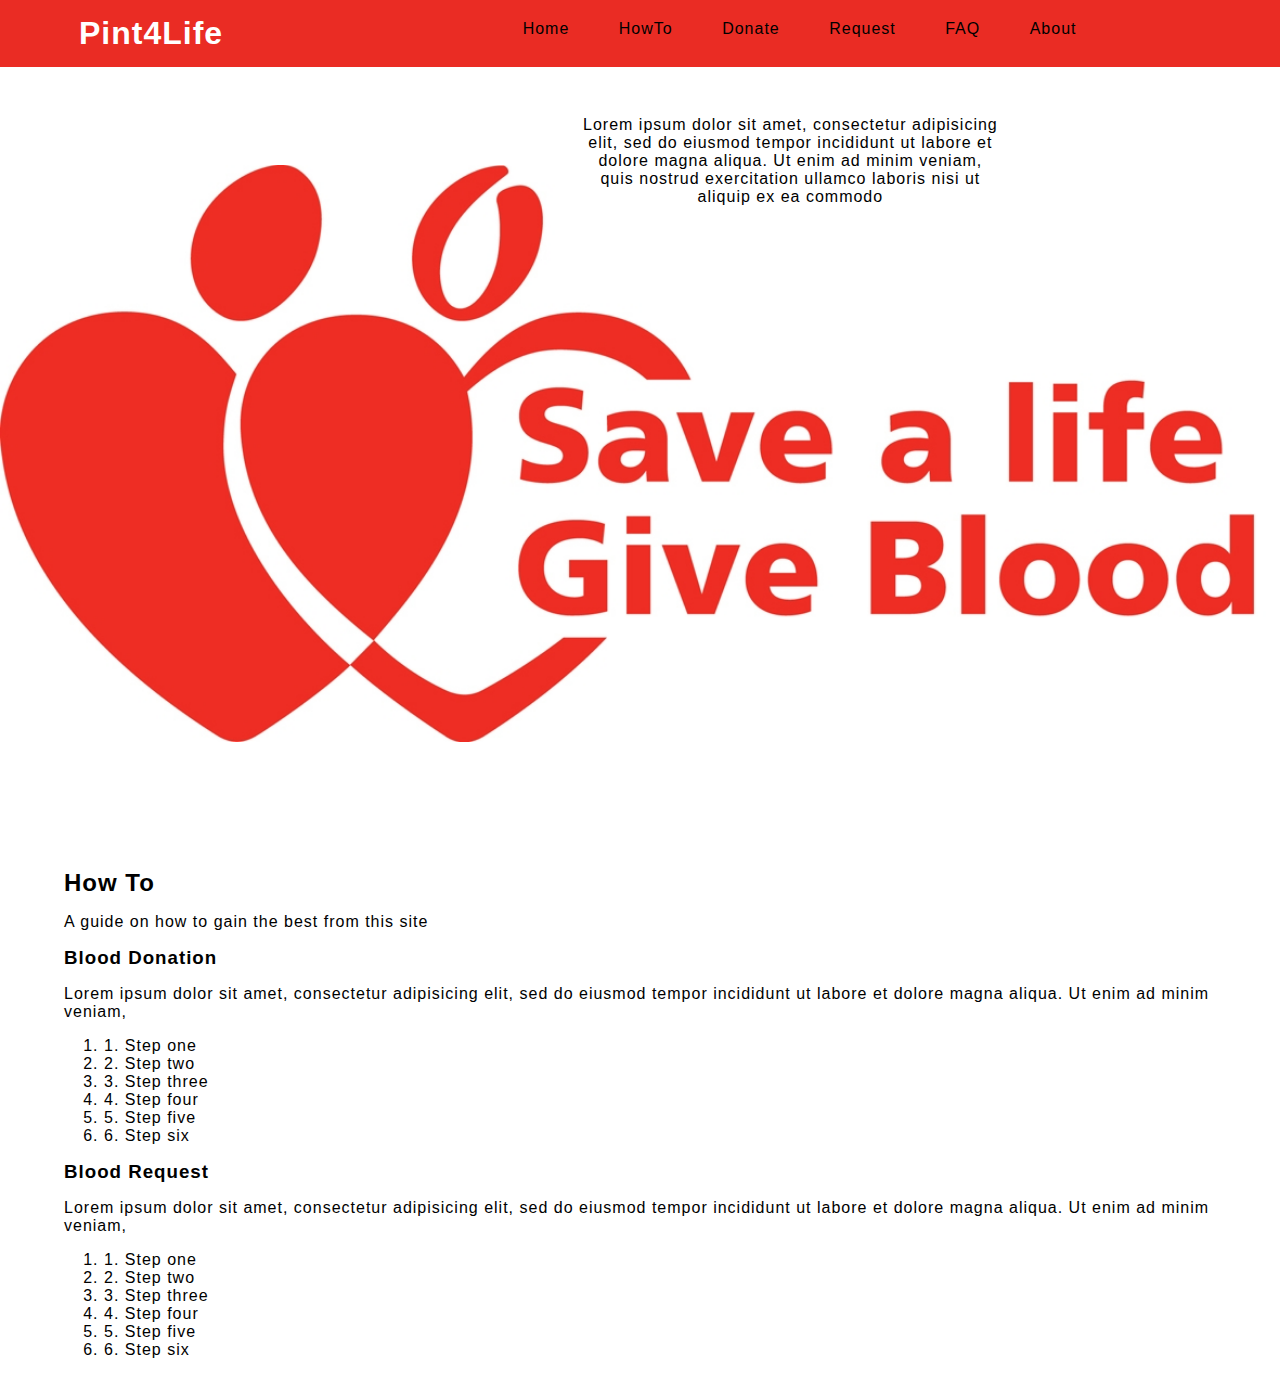
==== index.html @ c96d1660 "first page styling" ====
<!DOCTYPE html>
<html>
<head>
	<meta charset="utf-8">
	<title>Pint4Life</title>
	<link rel="stylesheet" type="text/css" href="css/style.css">
	<style type="text/css">
		
		
	</style>
</head>
<body>
	<header>
		<div class="container">
			<div id="header">
			<div id="heading">
				<h1>Pint4Life</h1>
			</div>
			<div id="topnav">
				<ul>
					<li><a href="#">Home</a></li>
					<li><a href="#">HowTo</a></li>
					<li><a href="#">Donate</a></li>
					<li><a href="#">Request</a></li>
					<li><a href="#">FAQ</a></li>
					<li><a href="#">About</a></li>
				</ul>
			</div>
		</div>
		<div class="float"></div>
	</header>
	<section id="display">
		<div class="container">
		 <div id="display-info">
		 	<p>Lorem ipsum dolor sit amet, consectetur adipisicing elit, sed do eiusmod
		 	tempor incididunt ut labore et dolore magna aliqua. Ut enim ad minim veniam,
		 	quis nostrud exercitation ullamco laboris nisi ut aliquip ex ea commodo </p>
		 </div>
		</div>
	</section>
	<section id="howto">
		<div class="container">
			<div class="howtointro">
				<h2>How To</h2>
				<p>A guide on how to gain the best from this site</p>
			</div>
			<div class="howtoinfo">
				<h3>Blood Donation</h3>
				<p>Lorem ipsum dolor sit amet, consectetur adipisicing elit, sed do eiusmod
				tempor incididunt ut labore et dolore magna aliqua. Ut enim ad minim veniam,</p>
				<ol>
					<li>1. Step one</li>
					<li>2. Step two</li>
					<li>3. Step three</li>
					<li>4. Step four</li>
					<li>5. Step five</li>
					<li>6. Step six</li>
				</ol>
			</div>
			<div class="howtoinfo">
				<h3>Blood Request</h3>
				<p>Lorem ipsum dolor sit amet, consectetur adipisicing elit, sed do eiusmod
				tempor incididunt ut labore et dolore magna aliqua. Ut enim ad minim veniam,</p>
				<ol>
					<li>1. Step one</li>
					<li>2. Step two</li>
					<li>3. Step three</li>
					<li>4. Step four</li>
					<li>5. Step five</li>
					<li>6. Step six</li>
				</ol>

			</div>
		</div>
	</section>

</body>
</html>
---- css/style.css ----
html{
	font-size: 62.5%;
}
h1,h2,h3,h4,h5,h6,ul{
	margin: 0;
}
body{
	font-size:1.6rem;
	letter-spacing: 0.1rem;
	margin: 0;
	font-family: Helvetica;
}
.container{
	width: 90%;
	margin: auto;
}
.float{
	clear: both;
}
header{
    background-color: #EA2C24;
    margin-bottom: 0.2rem;
}
#header{
	width: 100%;
}
#header #heading{
	width: 33.3%;
	float: left;
	box-sizing: border-box;
}
#header #topnav{
	width: 66.7%;
	float: right;
	box-sizing: border-box;
}
#heading h1{
	margin-right: 1rem;
	padding: 1.5rem;
	color: #fff;
}
#topnav{
	padding: 2rem;
}
#topnav ul{
	list-style: none;
	margin-right: 4rem;
}
#topnav ul li{
	display: inline;
	padding: 1.5rem;
}
#topnav ul li a{
	text-decoration: none;
	font-size: 1.6rem;
	color:#000;
	padding-right: 1.4rem;
}
#display{
	background-image: url("../images/bg4.jpg");
	height: 85.5vh;
	background-size: contain;
	background-repeat: no-repeat;
	background-position: center center;
	position: relative;
	margin-bottom: 3rem;
}
#display #display-info{
	text-align: center;
	position: absolute;
	left: 45.5%;
	top: 4%;
	width: 32.5%;

}
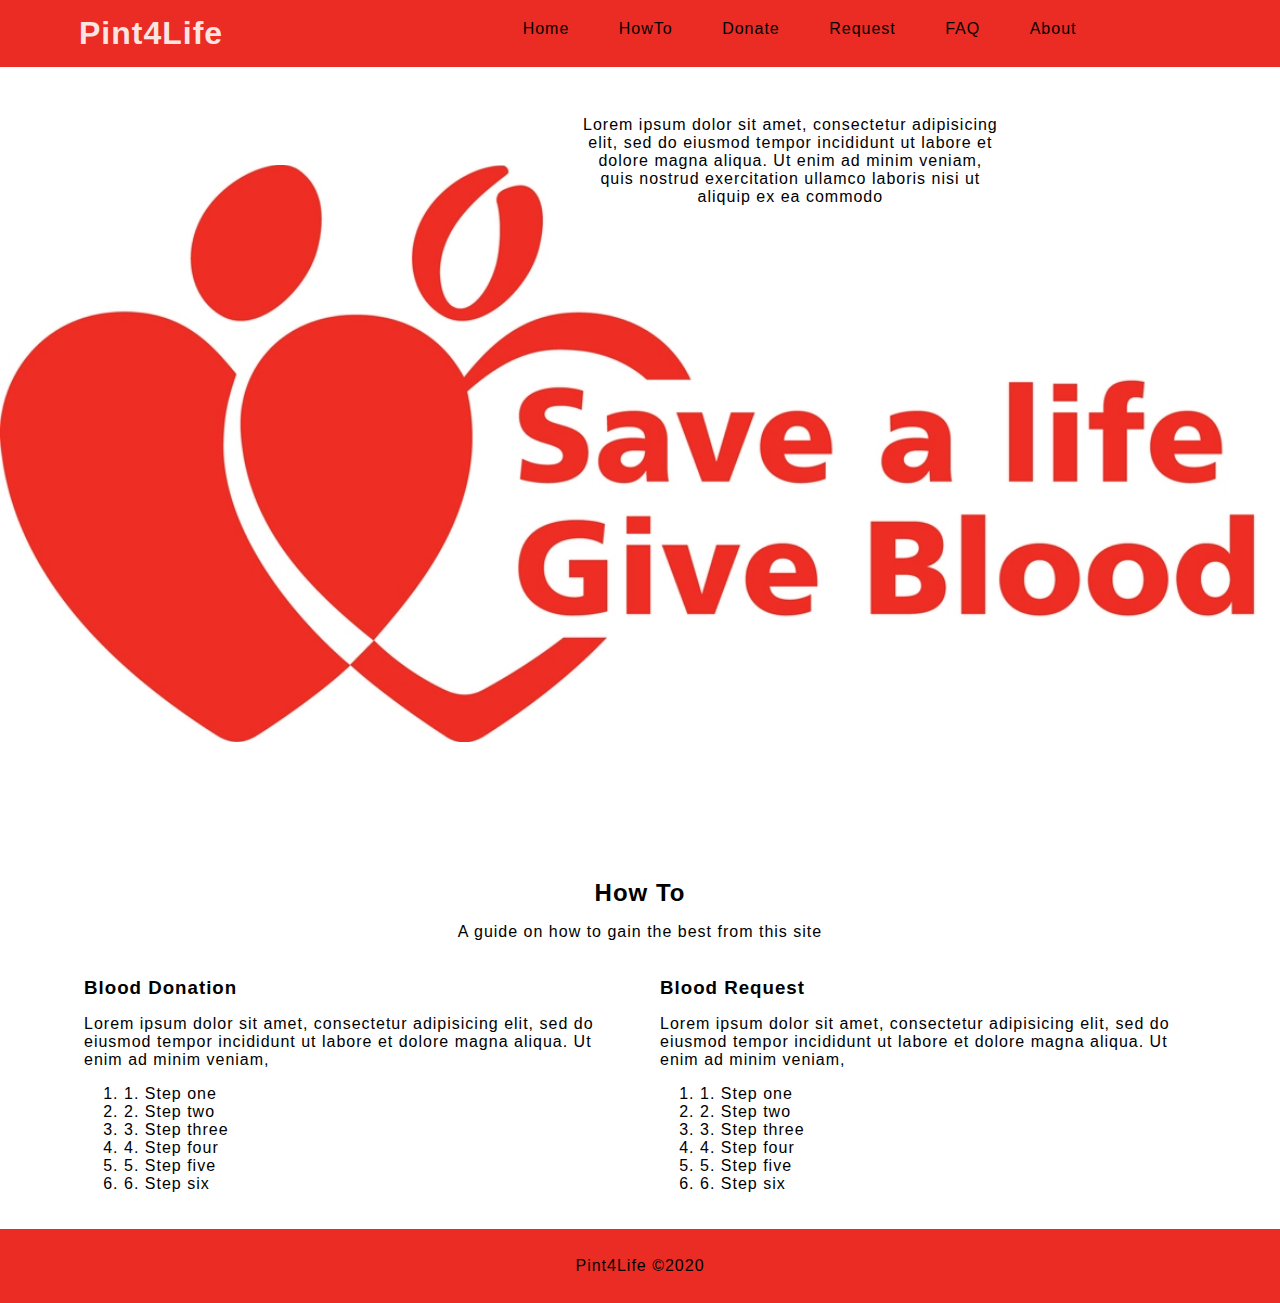
==== commit 6a11635e: "first page styling,howto section" ====
--- a/index.html
+++ b/index.html
@@ -19,7 +19,7 @@
 			<div id="topnav">
 				<ul>
 					<li><a href="#">Home</a></li>
-					<li><a href="#">HowTo</a></li>
+					<li><a href="#howto">HowTo</a></li>
 					<li><a href="#">Donate</a></li>
 					<li><a href="#">Request</a></li>
 					<li><a href="#">FAQ</a></li>
@@ -73,6 +73,10 @@
 			</div>
 		</div>
 	</section>
+	<div class="float"></div>
+	<footer>
+		<p>Pint4Life &copy;2020</p>
+	</footer>
 
 </body>
 </html>--- a/css/style.css
+++ b/css/style.css
@@ -37,7 +37,7 @@
 #heading h1{
 	margin-right: 1rem;
 	padding: 1.5rem;
-	color: #fff;
+	color: #FBE4E2;
 }
 #topnav{
 	padding: 2rem;
@@ -71,5 +71,22 @@
 	left: 45.5%;
 	top: 4%;
 	width: 32.5%;
-
+}
+#howto{
+	width: 100%;
+	margin: 4rem auto;
+}
+.howtoinfo{
+	width: 50%;
+	box-sizing: border-box;
+	padding: 2rem;
+	float: left;
+}
+.howtointro{
+	text-align: center;
+}
+footer{
+	background-color: #EA2C24;
+	text-align: center;
+	padding: 1.2rem;
 }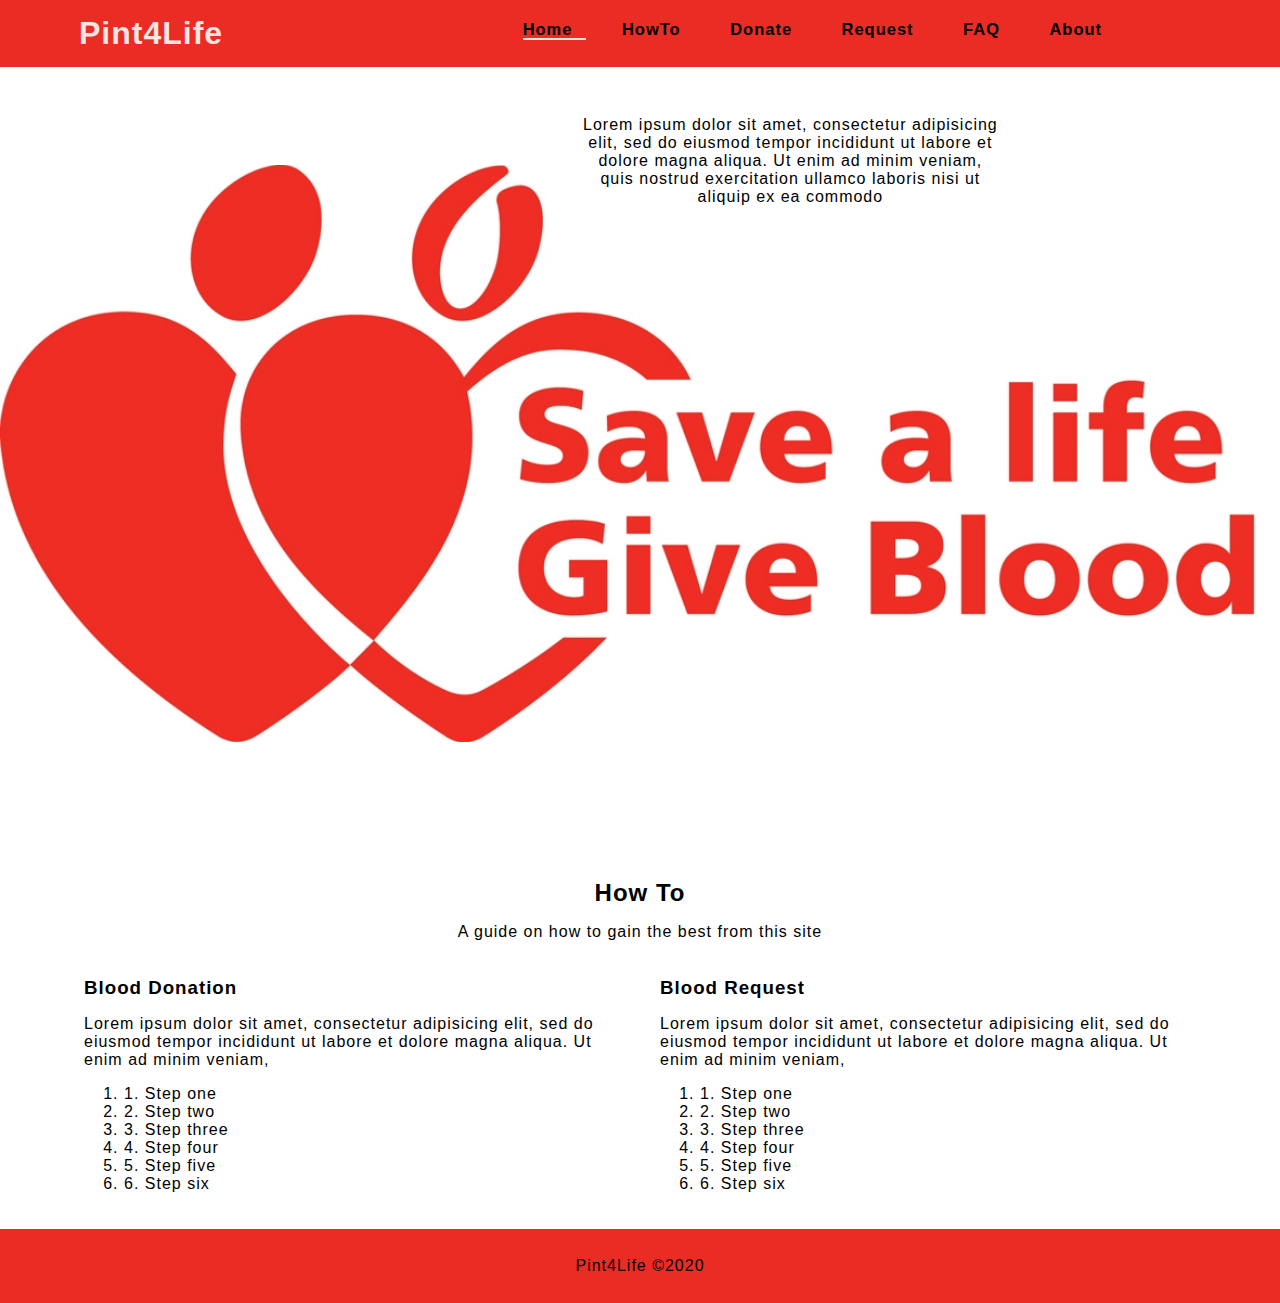
==== commit 1c9b8e26: "style to navbar. added donate page" ====
--- a/index.html
+++ b/index.html
@@ -18,9 +18,9 @@
 			</div>
 			<div id="topnav">
 				<ul>
-					<li><a href="#">Home</a></li>
+					<li><a href="#" class="active">Home</a></li>
 					<li><a href="#howto">HowTo</a></li>
-					<li><a href="#">Donate</a></li>
+					<li><a href="donate.html">Donate</a></li>
 					<li><a href="#">Request</a></li>
 					<li><a href="#">FAQ</a></li>
 					<li><a href="#">About</a></li>
--- a/css/style.css
+++ b/css/style.css
@@ -17,6 +17,7 @@
 .float{
 	clear: both;
 }
+/*index.html styles*/
 header{
     background-color: #EA2C24;
     margin-bottom: 0.2rem;
@@ -52,9 +53,25 @@
 }
 #topnav ul li a{
 	text-decoration: none;
-	font-size: 1.6rem;
+	font-size: 1.65rem;
 	color:#000;
 	padding-right: 1.4rem;
+	font-weight: bolder;
+}
+#topnav ul li a:hover{
+	text-decoration: none;
+	font-size: 1.6rem;
+	color: #FBE4E2;
+	padding-right: 1.4rem;
+	border-bottom: 0.2rem solid #fbe4e2;
+	text-align: center;
+	font-weight: bolder;
+}
+.active{
+	color: #FBE4E2;
+	border-bottom: 0.2rem solid #fbe4e2;
+	font-weight: bolder;
+
 }
 #display{
 	background-image: url("../images/bg4.jpg");
